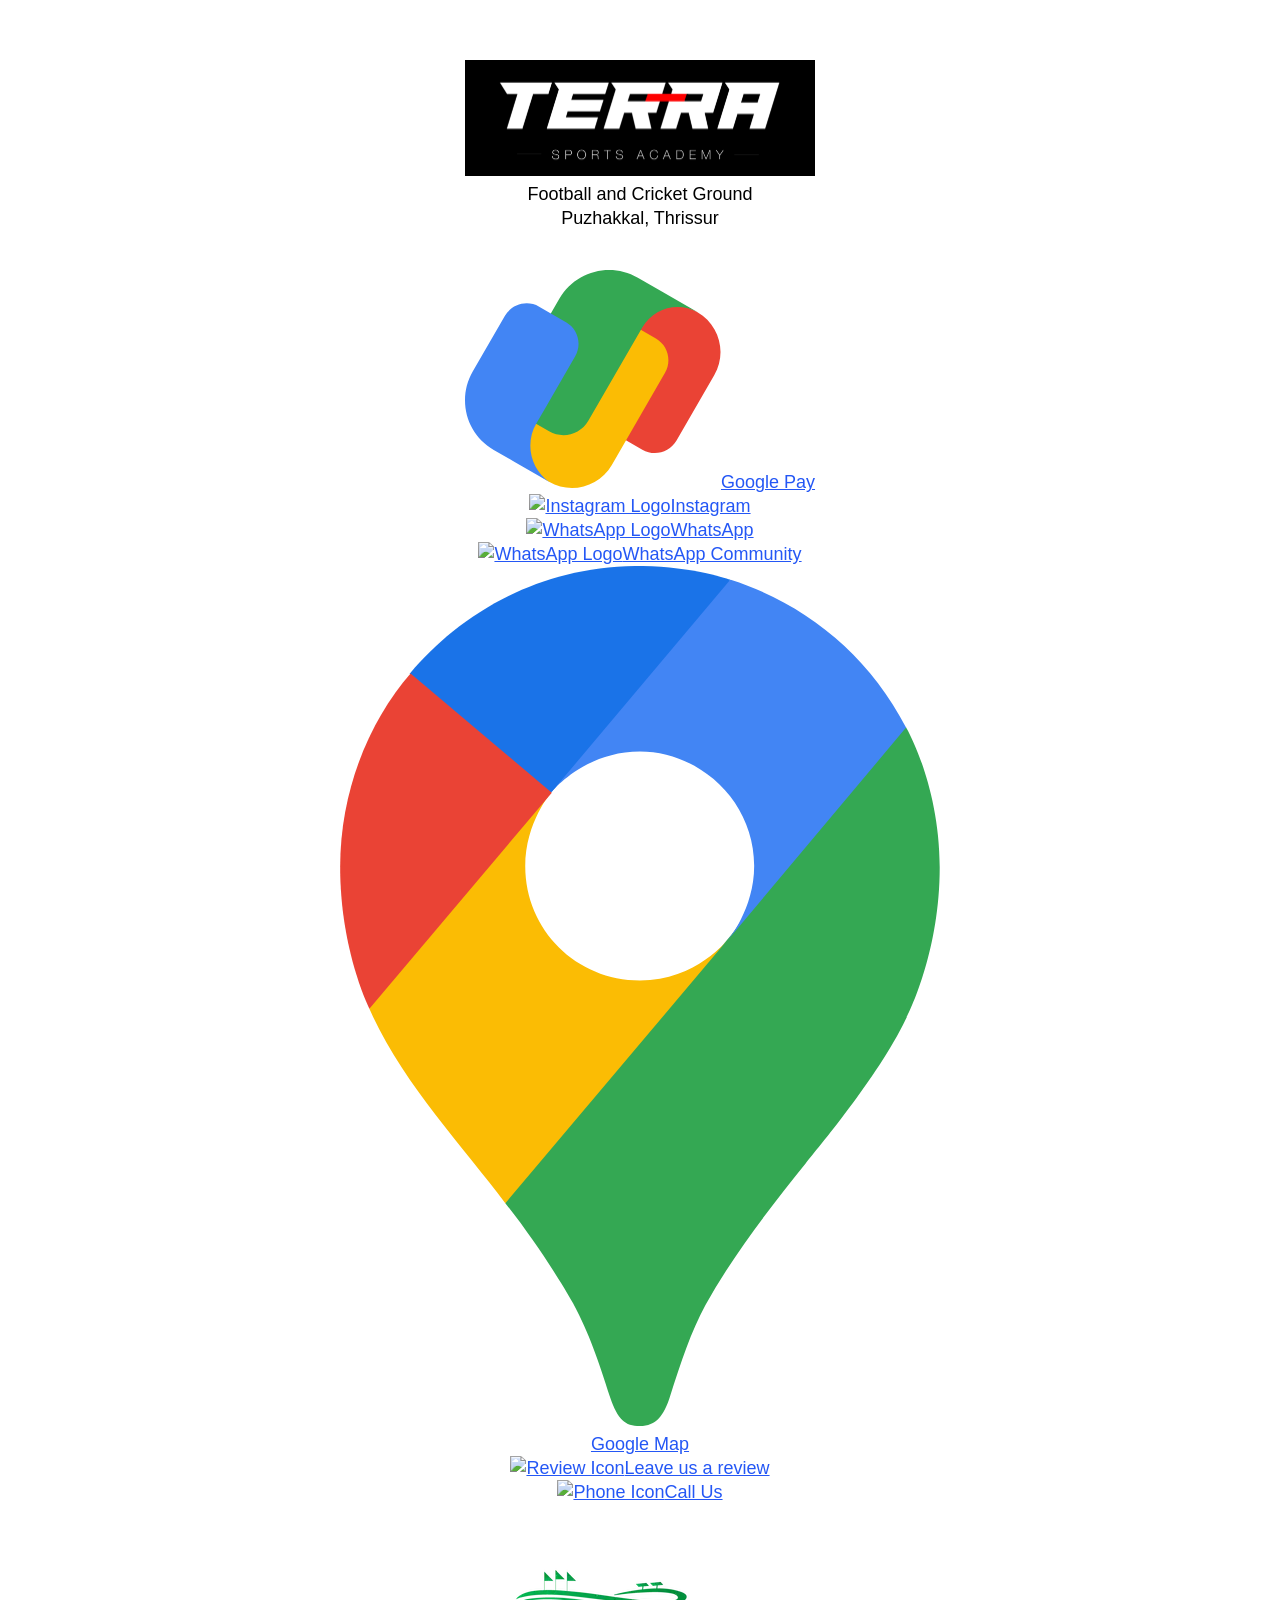
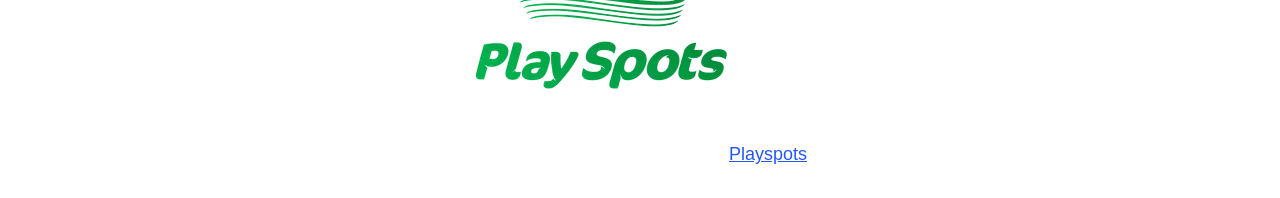
==== index.html @ c878fa12 "All links added" ====
<!DOCTYPE html>
<html lang="en">

<head>

  <!-- Page Information
  –––––––––––––––––––––––––––––––––––––––––––––––––– -->
  <meta charset="utf-8">
  <title>LittleLink</title>
  <meta name="description" content="https://littlelink.io">
  <meta name="author" content="Seth Cottle">

  <!-- Mobile Specific Metas
  –––––––––––––––––––––––––––––––––––––––––––––––––– -->
  <meta name="viewport" content="width=device-width, initial-scale=1">


  <!-- CSS
  –––––––––––––––––––––––––––––––––––––––––––––––––– -->
  <link rel="stylesheet" href="css/normalize.css">

    <!-- Themes:
            Auto:   css/skeleton-auto.css
            Light:  css/skeleton-light.css
            Dark:   css/skeleton-dark.css
     -->
    <link rel="stylesheet" href="css/skeleton-auto.css">

    <!-- Brand Styles -->
    <link rel="stylesheet" href="css/brands.css">


  <!-- Favicon
  –––––––––––––––––––––––––––––––––––––––––––––––––– -->
  <link rel="icon" type="image/png" href="images/littlelink.png">

</head>

<body>

  <!-- Primary Page Layout
  –––––––––––––––––––––––––––––––––––––––––––––––––– -->
  <div class="container">
    <div class="row">
      <div class="column" style="margin-top: 10%">

        <!-- 

          ## Getting Started with LittleLink

          This page has been built with every pre-designed button available in LittleLink by default. You can rearrange and delete as needed.

          You can add your own brand or others brands you may need in the `css/brands.css` file. 

          You can add custom icons to `images/icons/...`. It is recommended to use a 24x24 .SVG.

          Edit the "Your Image Here" section to add your own personal branding, like a picture of yourself or your brand logo!

          Edit the "Title" section to change the page heading. You can use something like your name, your social handle, or your brand name.

          Edit the "Short Bio" section tell users about yourself or your brand.

        -->

        <!-- Your Image Here -->
        <img src="images/terra.png" class="avatar" srcset="images/littlelink.svg 2x" alt="">

        <!-- Title -->
        <!-- <h1 role="heading">Terra Sports</h1> -->

        <!-- Short Bio -->
        <p>Football and Cricket Ground <br>
          Puzhakkal, Thrissur</p>
        <!--

          ## Breaking down <a> attributes:
          
          1.) class="button button-default" | The first "button" here is telling this <a> tag that it should make this element a button and applies the default styling in `css/brands.css`.
          The second portion, button-default, is declaring the specific brand style you would like to apply. Here we're applying the "default" style and color.
          If you want to make this button to use the brand colors for Discord, just change "button-default" to "button-discord". Brands are found in `css/brands.css`. You can always edit & add your own there.

          2.) Replace the # in href="#" with the desired target URL for the button.

          3.) target="_blank" | This attribute opens links in a new tab. Remove this attribute to prevent links from opening in a new tab.

          4.) rel="noopener" | This attribute instructs the browser to navigate to the target resource without granting the new browsing context access to the document that opened it.
          This is especially useful when opening untrusted links. https://developer.mozilla.org/en-US/docs/Web/HTML/Link_types/noopener

          5.) role="button" | The button role identifies an element as a button to assistive technology such as screen readers.

          ## Breaking down the <img> attributes:
          
          1.) class="icon" | This class is telling the <img> tag that it should use the styling for icons found in `css/brands.css`.

          2.) src="images/icons/[icon-name].svg" | This defines the icon you would like to display from the 'images/icons/' folder. For example, you can change this to src="images/icons/discord.svg" to use the Discord icon.
          Add your own 24x24 icons to the "icons" folder to reference them. We recommend providing a SVG.

          3.) alt="" | Since the text at the end of the snippet, "..>[Button Text]</a><br>", explains what the button is, we use "alt=""" to nullify the icon annoucement from the accessibility tree. 
          This can improve the experience for assistive technology users by hiding what is essentially duplicated

        -->

        <!-- Google Pay -->
        <a class="button button-playstore" href="upi://pay?pa=sasikumarmg1962@okicici&pn=sasikumar%20mg&aid=uGICAgICd5ZLERQ" target="_blank" rel="noopener" role="button"><img class="icon" aria-hidden="true" src="images/icons/google-pay.svg" alt="Google Pay Logo">Google Pay</a><br>


        <!-- Instagram -->
        <a class="button button-instagram" href="https://www.instagram.com/terrasportsacademy" target="_blank" rel="noopener" role="button"><img class="icon" aria-hidden="true" src="images/icons/instagram.svg" alt="Instagram Logo">Instagram</a><br>

        <!-- WhatsApp -->
        <a class="button button-whatsapp" href="https://wa.me/+918593001144" target="_blank" rel="noopener" role="button"><img class="icon" aria-hidden="true" src="images/icons/whatsapp.svg" alt="WhatsApp Logo">WhatsApp</a><br>
        <a class="button button-whatsapp" href="https://chat.whatsapp.com/GUVgNYypXlNLFAZof8LOym" target="_blank" rel="noopener" role="button"><img class="icon" aria-hidden="true" src="images/icons/whatsapp.svg" alt="WhatsApp Logo">WhatsApp Community</a><br>

        <!-- Generic Map -->
        <a class="button button-playstore" href="https://maps.app.goo.gl/qkejHLog9n77qcsW9" target="_blank" rel="noopener" role="button"><img class="icon" aria-hidden="true" src="images/icons/google-maps.svg" alt="Map Icon">Google Map</a><br>

        <!-- Generic Review -->
        <a class="button button-default" href="https://www.google.com/maps/place/Terra+Sports+-+Cricket+Football+ground+Mud+Turf/@10.5429866,76.1782911,15z/data=!4m8!3m7!1s0x3ba7eda7edd12f5d:0x8fe33096a38d5386!8m2!3d10.5429866!4d76.1782911!9m1!1b1!16s%2Fg%2F11qnh_bpkq?entry=ttu" target="_blank" rel="noopener" role="button"><img class="icon" aria-hidden="true" src="images/icons/generic-review.svg" alt="Review Icon">Leave us a review</a><br>

        <!-- Generic Phone -->
        <a class="button button-default" href="tel:+918593001144" target="_blank" rel="noopener" role="button"><img class="icon" aria-hidden="true" src="images/icons/generic-phone.svg" alt="Phone Icon">Call Us</a><br>

        <!-- Generic Website -->
        <a class="button button-playstore" href="https://playspots.page.link/yZ1F" target="_blank" rel="noopener" role="button"><img class="icon" aria-hidden="true" src="images/icons/play-spots.webp" alt="Website Icon">Playspots</a><br>
        <br>
        <!-- 
            Footer:
            This includes a link to privacy.html page which can be setup for your Privacy Policy.
            This also includes a link to the LittleLink repository to make forking LittleLink easier.
            You can edit or remove anything here to make your own footer.
        -->
        <!-- <p><a href="privacy.html">Privacy Policy</a> | Build your own by forking <a href="https://littlelink.io" target="_blank" rel="noopener" role="button">LittleLink</a>.</p> -->

      </div>
    </div>
  </div>

  <!-- End Document
  –––––––––––––––––––––––––––––––––––––––––––––––––– -->
</body>

</html>
---- css/skeleton-auto.css ----
/*
* littlelink V1
* https://littlelink.com
* Free to use under the MIT license.
* http://www.opensource.org/licenses/mit-license.php
* 12/21/2019
*
* Built using:
*
* Skeleton V2.0.4
* Copyright 2014, Dave Gamache
* www.getskeleton.com
* Free to use under the MIT license.
* http://www.opensource.org/licenses/mit-license.php
* 12/29/2014
*/

/* Table of contents
––––––––––––––––––––––––––––––––––––––––––––––––––
- Grid
- Base Styles
- Typography
- Links
- Code
- Spacing
- Utilities
*
* You'll find the button css in css/brands.css.
*
*/

/* Grid
–––––––––––––––––––––––––––––––––––––––––––––––––– */
.container {
  position: relative;
  width: 100%;
  max-width: 600px;
  text-align: center;
  margin: 0 auto;
  padding: 0 20px;
  box-sizing: border-box;
}
.container-left {
  position: relative;
  width: 100%;
  max-width: 600px;
  text-align: left;
  margin: 0 auto;
  padding: 0 20px;
  box-sizing: border-box;
}
.column {
  position: center;
  width: 100%;
  float: center;
  box-sizing: border-box;
}

/* For devices larger than 400px */
@media (min-width: 400px) {
  .container {
    width: 85%;
    padding: 0;
  }
}

/* For devices larger than 550px */
@media (min-width: 550px) {
  .container {
    width: 80%;
  }
  .column,
  .columns {
    margin-left: 0;
  }
  .column:first-child,
  .columns:first-child {
    margin-left: 0;
  }
}

/* Base Styles
–––––––––––––––––––––––––––––––––––––––––––––––––– */
/* NOTE
html is set to 62.5% so that all the REM measurements throughout Skeleton
are based on 10px sizing. So basically 1.5rem = 15px :) */

html {
  font-size: 100%;
  color-scheme: light dark;
}
body {
  font-size: 18px;
  line-height: 24px;
  font-weight: 400;
  font-family: "Open Sans", "HelveticaNeue", "Helvetica Neue", Helvetica, Arial,
    sans-serif;
}

/* Typography
–––––––––––––––––––––––––––––––––––––––––––––––––– */
h1 {
  margin-top: 0;
  margin-bottom: 16px;
  font-weight: 800;
}
h1 {
  font-size: 24px;
  line-height: 64px;
  letter-spacing: 0;
}

/* Larger than phablet */
@media (min-width: 550px) {
  h1 {
    font-size: 48px;
    line-height: 96px;
  }
}

p {
  margin-top: 0;
}

/* Links
–––––––––––––––––––––––––––––––––––––––––––––––––– */
a {
  color: #2457F5;
}
a:hover {
  color: #083BDA; 
}
a:focus {
  outline: #7AB8FF solid 2px;
  border-radius: 2px;
}         

/* Link Color Dark Theme */
@media (prefers-color-scheme: dark) {
  a {
    color: #4899F7;
}
a:hover {
  color: #7AB8FF;
}
a:focus {
  outline: #7AB8FF solid 2px;
  border-radius: 2px;
}
}

/* Code
–––––––––––––––––––––––––––––––––––––––––––––––––– */
code {
  padding: 0.2rem 0.5rem;
  margin: 0 0.2rem;
  font-size: 90%;
  white-space: nowrap;
  background: #f1f1f1;
  border: 1px solid #e1e1e1;
  border-radius: 4px;
}
pre > code {
  display: block;
  padding: 1rem 1.5rem;
  white-space: pre;
}

/* Spacing
–––––––––––––––––––––––––––––––––––––––––––––––––– */
button,
.button {
  margin-bottom: 1rem;
}
input,
textarea,
select,
fieldset {
  margin-bottom: 1.5rem;
}
pre,
blockquote,
dl,
figure,
p,
ol {
  margin-bottom: 2.5rem;
}

/* Utilities
–––––––––––––––––––––––––––––––––––––––––––––––––– */
.u-full-width {
  width: 100%;
  box-sizing: border-box;
}
.u-max-full-width {
  max-width: 100%;
  box-sizing: border-box;
}
.u-pull-right {
  float: right;
}
.u-pull-left {
  float: left;
}

/* Misc
–––––––––––––––––––––––––––––––––––––––––––––––––– */
hr {
  margin-top: 3rem;
  margin-bottom: 3.5rem;
  border-width: 0;
  border-top: 1px solid #e1e1e1;
}
/* Radius values:

10%-40%: Squircles
50% (default): True circle
*/
.avatar {
  width: 350px;
  /* height: 128px; */
  object-fit: cover;
  background-position: center;
  /* border-radius: 50%; */
}

/* open-sans-regular - vietnamese_latin-ext_latin_hebrew_greek-ext_greek_cyrillic-ext_cyrillic */
@font-face {
  font-display: swap; /* Check https://developer.mozilla.org/en-US/docs/Web/CSS/@font-face/font-display for other options. */
  font-family: 'Open Sans';
  font-style: normal;
  font-weight: 400;
  src: url('../fonts/open-sans-v34-vietnamese_latin-ext_latin_hebrew_greek-ext_greek_cyrillic-ext_cyrillic-regular.eot'); /* IE9 Compat Modes */
  src: url('../fonts/open-sans-v34-vietnamese_latin-ext_latin_hebrew_greek-ext_greek_cyrillic-ext_cyrillic-regular.eot?#iefix') format('embedded-opentype'), /* IE6-IE8 */
       url('../fonts/open-sans-v34-vietnamese_latin-ext_latin_hebrew_greek-ext_greek_cyrillic-ext_cyrillic-regular.woff2') format('woff2'), /* Super Modern Browsers */
       url('../fonts/open-sans-v34-vietnamese_latin-ext_latin_hebrew_greek-ext_greek_cyrillic-ext_cyrillic-regular.woff') format('woff'), /* Modern Browsers */
       url('../fonts/open-sans-v34-vietnamese_latin-ext_latin_hebrew_greek-ext_greek_cyrillic-ext_cyrillic-regular.ttf') format('truetype'), /* Safari, Android, iOS */
       url('../fonts/open-sans-v34-vietnamese_latin-ext_latin_hebrew_greek-ext_greek_cyrillic-ext_cyrillic-regular.svg#OpenSans') format('svg'); /* Legacy iOS */
}
/* open-sans-600 - vietnamese_latin-ext_latin_hebrew_greek-ext_greek_cyrillic-ext_cyrillic */
@font-face {
  font-display: swap; /* Check https://developer.mozilla.org/en-US/docs/Web/CSS/@font-face/font-display for other options. */
  font-family: 'Open Sans';
  font-style: normal;
  font-weight: 600;
  src: url('../fonts/open-sans-v34-vietnamese_latin-ext_latin_hebrew_greek-ext_greek_cyrillic-ext_cyrillic-600.eot'); /* IE9 Compat Modes */
  src: url('../fonts/open-sans-v34-vietnamese_latin-ext_latin_hebrew_greek-ext_greek_cyrillic-ext_cyrillic-600.eot?#iefix') format('embedded-opentype'), /* IE6-IE8 */
       url('../fonts/open-sans-v34-vietnamese_latin-ext_latin_hebrew_greek-ext_greek_cyrillic-ext_cyrillic-600.woff2') format('woff2'), /* Super Modern Browsers */
       url('../fonts/open-sans-v34-vietnamese_latin-ext_latin_hebrew_greek-ext_greek_cyrillic-ext_cyrillic-600.woff') format('woff'), /* Modern Browsers */
       url('../fonts/open-sans-v34-vietnamese_latin-ext_latin_hebrew_greek-ext_greek_cyrillic-ext_cyrillic-600.ttf') format('truetype'), /* Safari, Android, iOS */
       url('../fonts/open-sans-v34-vietnamese_latin-ext_latin_hebrew_greek-ext_greek_cyrillic-ext_cyrillic-600.svg#OpenSans') format('svg'); /* Legacy iOS */
}
/* open-sans-700 - vietnamese_latin-ext_latin_hebrew_greek-ext_greek_cyrillic-ext_cyrillic */
@font-face {
  font-display: swap; /* Check https://developer.mozilla.org/en-US/docs/Web/CSS/@font-face/font-display for other options. */
  font-family: 'Open Sans';
  font-style: normal;
  font-weight: 700;
  src: url('../fonts/open-sans-v34-vietnamese_latin-ext_latin_hebrew_greek-ext_greek_cyrillic-ext_cyrillic-700.eot'); /* IE9 Compat Modes */
  src: url('../fonts/open-sans-v34-vietnamese_latin-ext_latin_hebrew_greek-ext_greek_cyrillic-ext_cyrillic-700.eot?#iefix') format('embedded-opentype'), /* IE6-IE8 */
       url('../fonts/open-sans-v34-vietnamese_latin-ext_latin_hebrew_greek-ext_greek_cyrillic-ext_cyrillic-700.woff2') format('woff2'), /* Super Modern Browsers */
       url('../fonts/open-sans-v34-vietnamese_latin-ext_latin_hebrew_greek-ext_greek_cyrillic-ext_cyrillic-700.woff') format('woff'), /* Modern Browsers */
       url('../fonts/open-sans-v34-vietnamese_latin-ext_latin_hebrew_greek-ext_greek_cyrillic-ext_cyrillic-700.ttf') format('truetype'), /* Safari, Android, iOS */
       url('../fonts/open-sans-v34-vietnamese_latin-ext_latin_hebrew_greek-ext_greek_cyrillic-ext_cyrillic-700.svg#OpenSans') format('svg'); /* Legacy iOS */
}
/* open-sans-800 - vietnamese_latin-ext_latin_hebrew_greek-ext_greek_cyrillic-ext_cyrillic */
@font-face {
  font-display: swap; /* Check https://developer.mozilla.org/en-US/docs/Web/CSS/@font-face/font-display for other options. */
  font-family: 'Open Sans';
  font-style: normal;
  font-weight: 800;
  src: url('../fonts/open-sans-v34-vietnamese_latin-ext_latin_hebrew_greek-ext_greek_cyrillic-ext_cyrillic-800.eot'); /* IE9 Compat Modes */
  src: url('../fonts/open-sans-v34-vietnamese_latin-ext_latin_hebrew_greek-ext_greek_cyrillic-ext_cyrillic-800.eot?#iefix') format('embedded-opentype'), /* IE6-IE8 */
       url('../fonts/open-sans-v34-vietnamese_latin-ext_latin_hebrew_greek-ext_greek_cyrillic-ext_cyrillic-800.woff2') format('woff2'), /* Super Modern Browsers */
       url('../fonts/open-sans-v34-vietnamese_latin-ext_latin_hebrew_greek-ext_greek_cyrillic-ext_cyrillic-800.woff') format('woff'), /* Modern Browsers */
       url('../fonts/open-sans-v34-vietnamese_latin-ext_latin_hebrew_greek-ext_greek_cyrillic-ext_cyrillic-800.ttf') format('truetype'), /* Safari, Android, iOS */
       url('../fonts/open-sans-v34-vietnamese_latin-ext_latin_hebrew_greek-ext_greek_cyrillic-ext_cyrillic-800.svg#OpenSans') format('svg'); /* Legacy iOS */
}
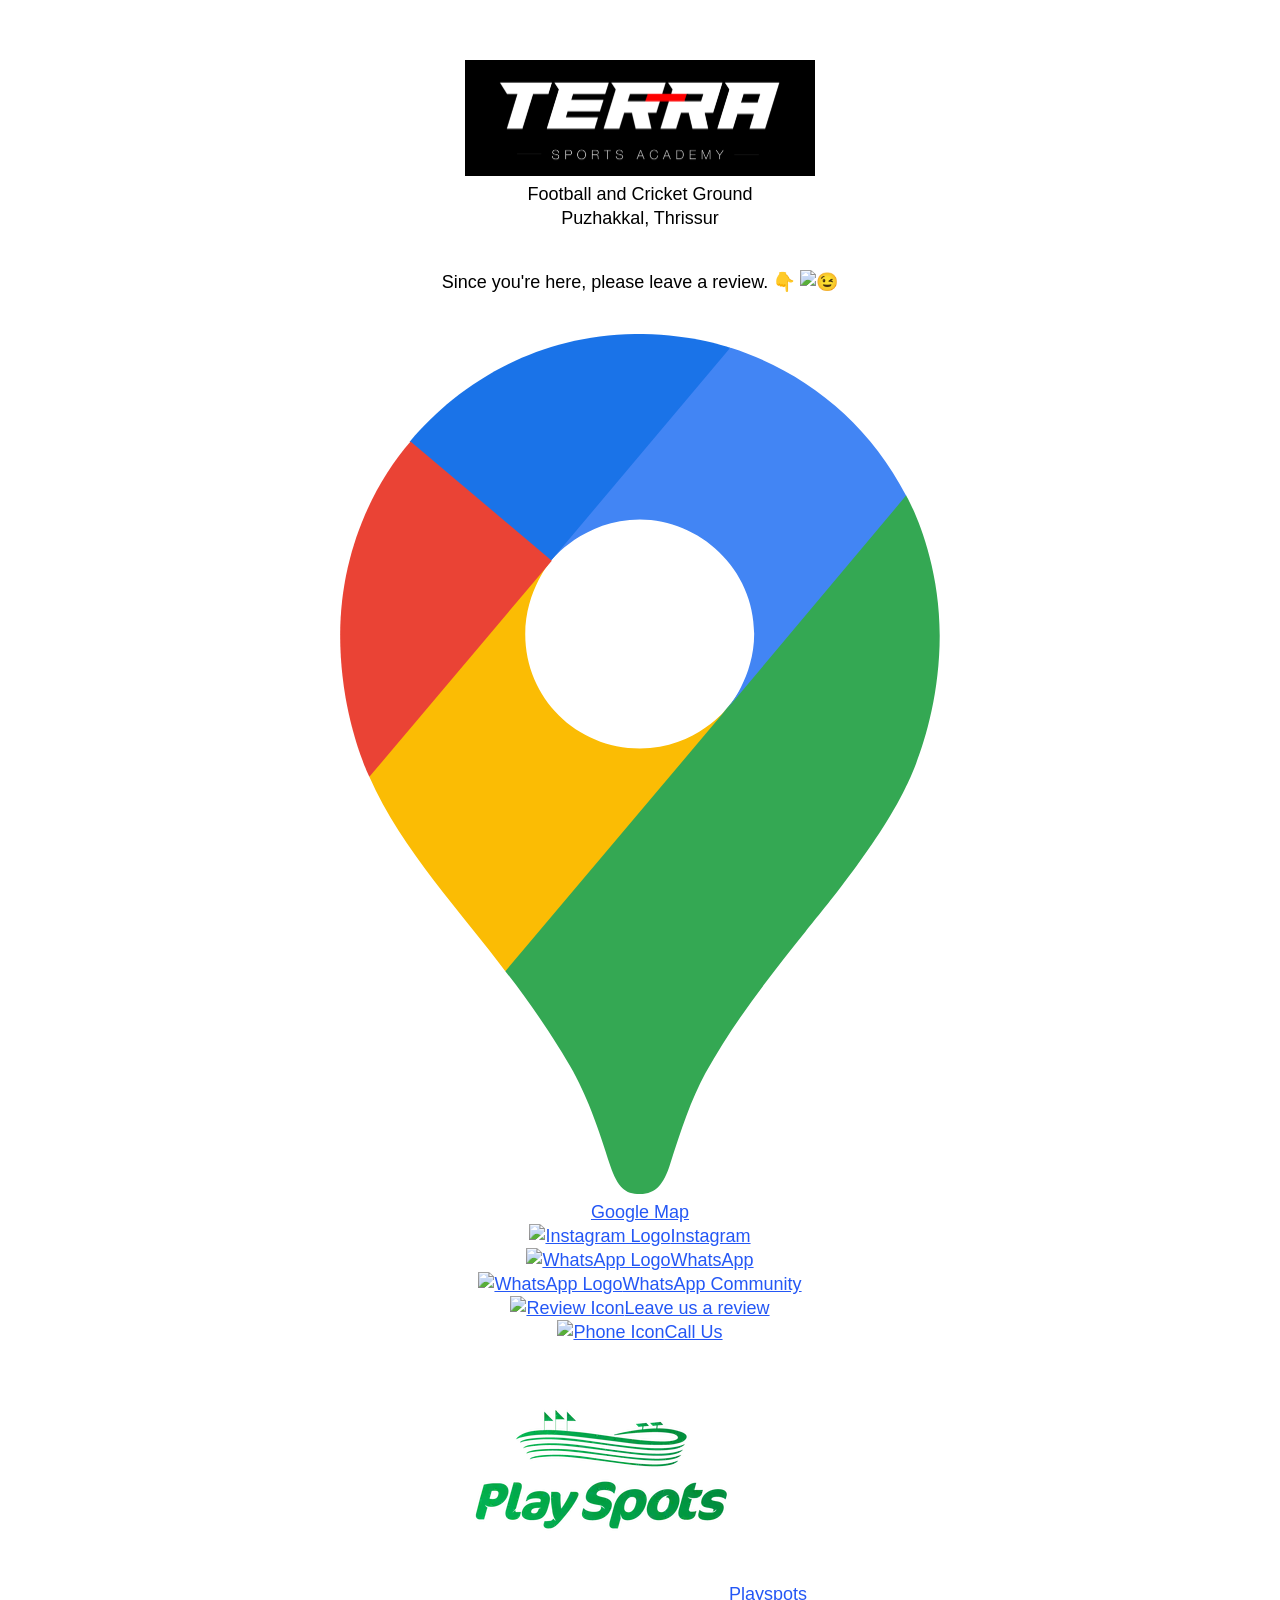
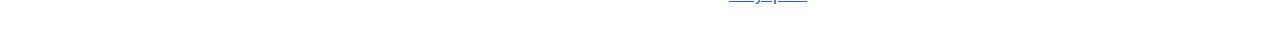
==== commit 8f172016: "removed gpay and added review prompt" ====
--- a/index.html
+++ b/index.html
@@ -2,13 +2,22 @@
 <html lang="en">
 
 <head>
+<!-- Google tag (gtag.js) -->
+<script async src="https://www.googletagmanager.com/gtag/js?id=G-4ESX46YGM4"></script>
+<script>
+  window.dataLayer = window.dataLayer || [];
+  function gtag(){dataLayer.push(arguments);}
+  gtag('js', new Date());
+
+  gtag('config', 'G-4ESX46YGM4');
+</script>
+
 
   <!-- Page Information
   –––––––––––––––––––––––––––––––––––––––––––––––––– -->
   <meta charset="utf-8">
-  <title>LittleLink</title>
-  <meta name="description" content="https://littlelink.io">
-  <meta name="author" content="Seth Cottle">
+  <title>Terra Sports</title>
+  <meta name="description" content="Cricket | Football Ground">
 
   <!-- Mobile Specific Metas
   –––––––––––––––––––––––––––––––––––––––––––––––––– -->
@@ -32,7 +41,7 @@
 
   <!-- Favicon
   –––––––––––––––––––––––––––––––––––––––––––––––––– -->
-  <link rel="icon" type="image/png" href="images/littlelink.png">
+  <link rel="icon" type="image/png" href="images/football.png">
 
 </head>
 
@@ -63,7 +72,7 @@
         -->
 
         <!-- Your Image Here -->
-        <img src="images/terra.png" class="avatar" srcset="images/littlelink.svg 2x" alt="">
+        <img src="images/terra.png" class="avatar" alt="Terra Sports logo">
 
         <!-- Title -->
         <!-- <h1 role="heading">Terra Sports</h1> -->
@@ -101,8 +110,14 @@
         -->
 
         <!-- Google Pay -->
-        <a class="button button-playstore" href="upi://pay?pa=sasikumarmg1962@okicici&pn=sasikumar%20mg&aid=uGICAgICd5ZLERQ" target="_blank" rel="noopener" role="button"><img class="icon" aria-hidden="true" src="images/icons/google-pay.svg" alt="Google Pay Logo">Google Pay</a><br>
-
+        <!-- <a class="button button-playstore" href="upi://pay?pa=sasikumarmg1962@okicici&pn=sasikumar%20mg&aid=uGICAgICd5ZLERQ" target="_blank" rel="noopener" role="button"><img class="icon" aria-hidden="true" src="images/icons/google-pay.svg" alt="Google Pay Logo">Google Pay</a><br> -->
+        <p>Since you're here, please leave a review. 👇 
+          <!-- <source srcset="https://fonts.gstatic.com/s/e/notoemoji/latest/1f609/512.webp" type="image/webp"> -->
+          <img src="https://fonts.gstatic.com/s/e/notoemoji/latest/1f609/512.gif" alt="😉" width="20" height="20">
+        </p>
+      
+        <!-- Generic Map -->
+        <a class="button button-playstore" href="https://maps.app.goo.gl/qkejHLog9n77qcsW9" target="_blank" rel="noopener" role="button"><img class="icon" aria-hidden="true" src="images/icons/google-maps.svg" alt="Map Icon">Google Map</a><br>
 
         <!-- Instagram -->
         <a class="button button-instagram" href="https://www.instagram.com/terrasportsacademy" target="_blank" rel="noopener" role="button"><img class="icon" aria-hidden="true" src="images/icons/instagram.svg" alt="Instagram Logo">Instagram</a><br>
@@ -111,9 +126,7 @@
         <a class="button button-whatsapp" href="https://wa.me/+918593001144" target="_blank" rel="noopener" role="button"><img class="icon" aria-hidden="true" src="images/icons/whatsapp.svg" alt="WhatsApp Logo">WhatsApp</a><br>
         <a class="button button-whatsapp" href="https://chat.whatsapp.com/GUVgNYypXlNLFAZof8LOym" target="_blank" rel="noopener" role="button"><img class="icon" aria-hidden="true" src="images/icons/whatsapp.svg" alt="WhatsApp Logo">WhatsApp Community</a><br>
 
-        <!-- Generic Map -->
-        <a class="button button-playstore" href="https://maps.app.goo.gl/qkejHLog9n77qcsW9" target="_blank" rel="noopener" role="button"><img class="icon" aria-hidden="true" src="images/icons/google-maps.svg" alt="Map Icon">Google Map</a><br>
-
+      
         <!-- Generic Review -->
         <a class="button button-default" href="https://www.google.com/maps/place/Terra+Sports+-+Cricket+Football+ground+Mud+Turf/@10.5429866,76.1782911,15z/data=!4m8!3m7!1s0x3ba7eda7edd12f5d:0x8fe33096a38d5386!8m2!3d10.5429866!4d76.1782911!9m1!1b1!16s%2Fg%2F11qnh_bpkq?entry=ttu" target="_blank" rel="noopener" role="button"><img class="icon" aria-hidden="true" src="images/icons/generic-review.svg" alt="Review Icon">Leave us a review</a><br>
 
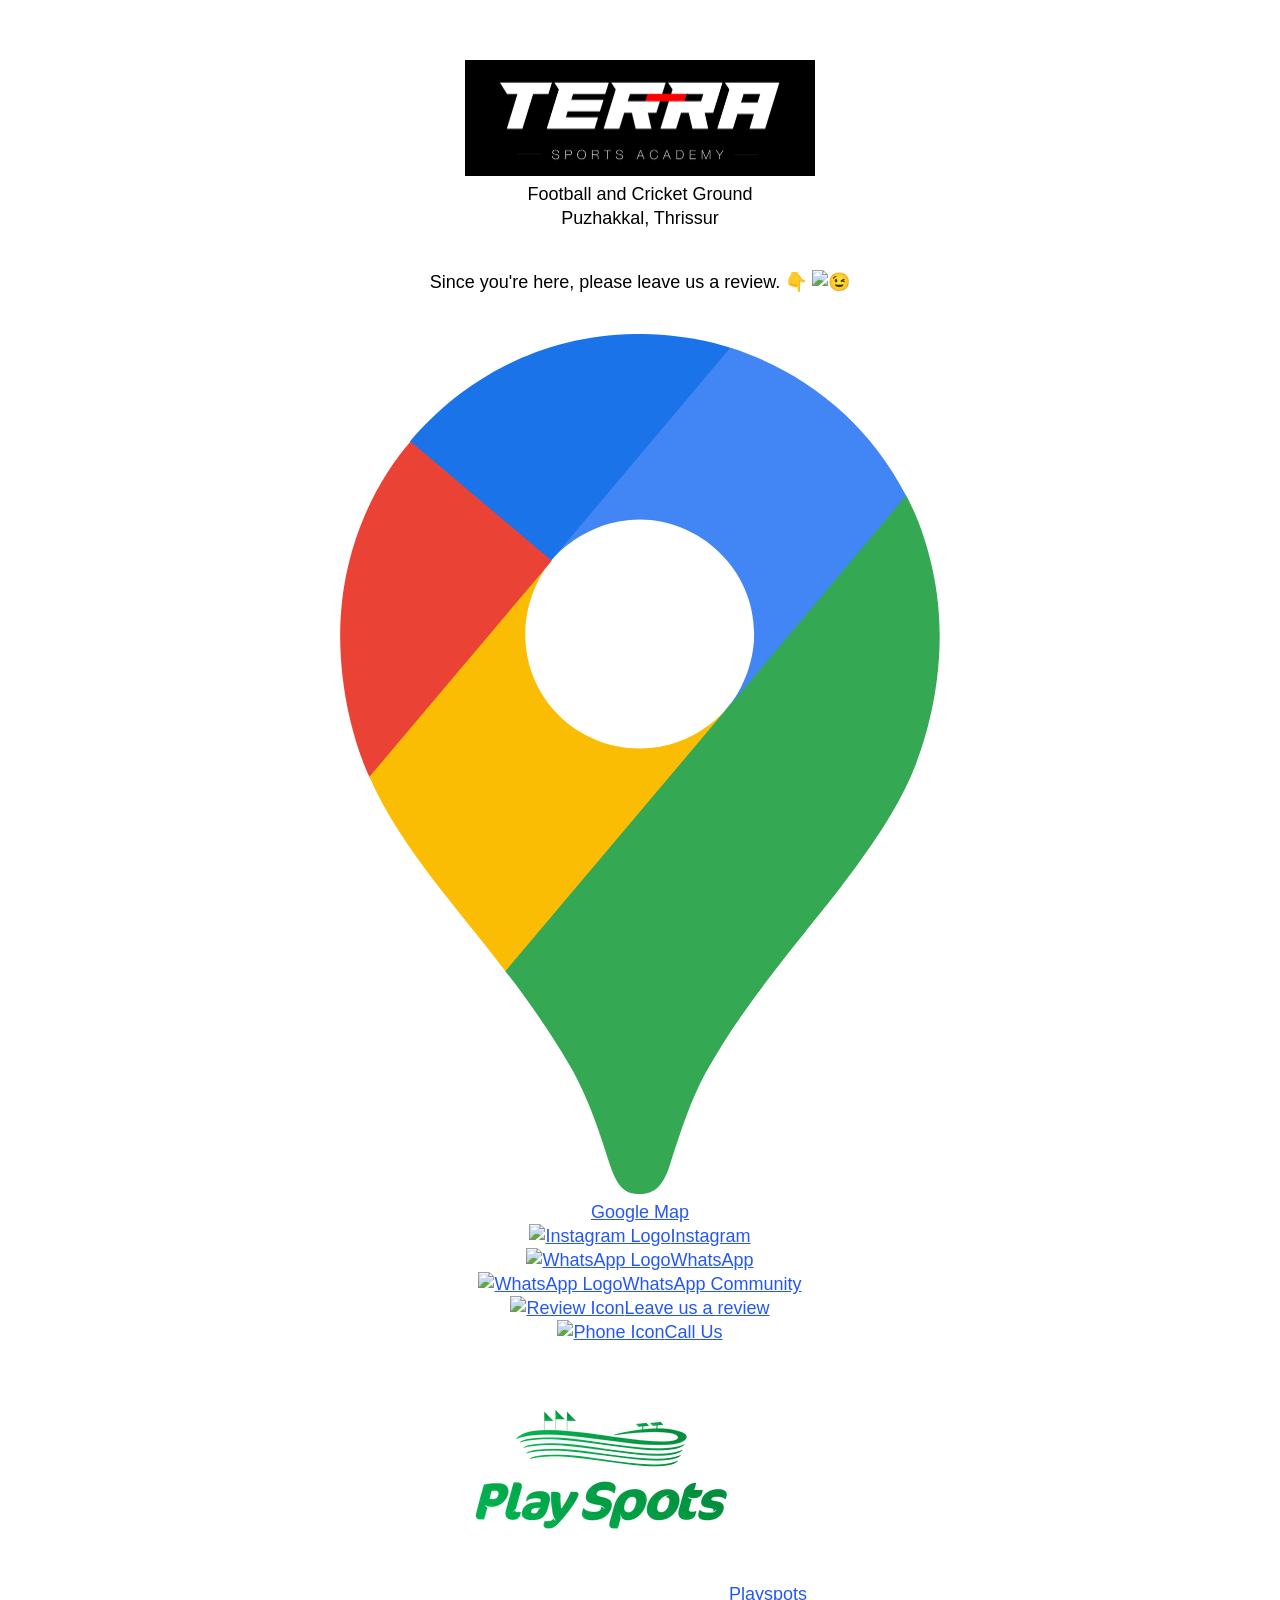
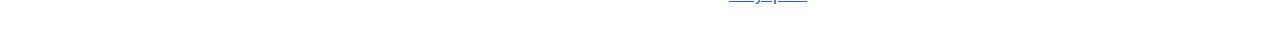
==== commit 74152209: "added us" ====
--- a/index.html
+++ b/index.html
@@ -111,7 +111,7 @@
 
         <!-- Google Pay -->
         <!-- <a class="button button-playstore" href="upi://pay?pa=sasikumarmg1962@okicici&pn=sasikumar%20mg&aid=uGICAgICd5ZLERQ" target="_blank" rel="noopener" role="button"><img class="icon" aria-hidden="true" src="images/icons/google-pay.svg" alt="Google Pay Logo">Google Pay</a><br> -->
-        <p>Since you're here, please leave a review. 👇 
+        <p>Since you're here, please leave us a review. 👇 
           <!-- <source srcset="https://fonts.gstatic.com/s/e/notoemoji/latest/1f609/512.webp" type="image/webp"> -->
           <img src="https://fonts.gstatic.com/s/e/notoemoji/latest/1f609/512.gif" alt="😉" width="20" height="20">
         </p>
